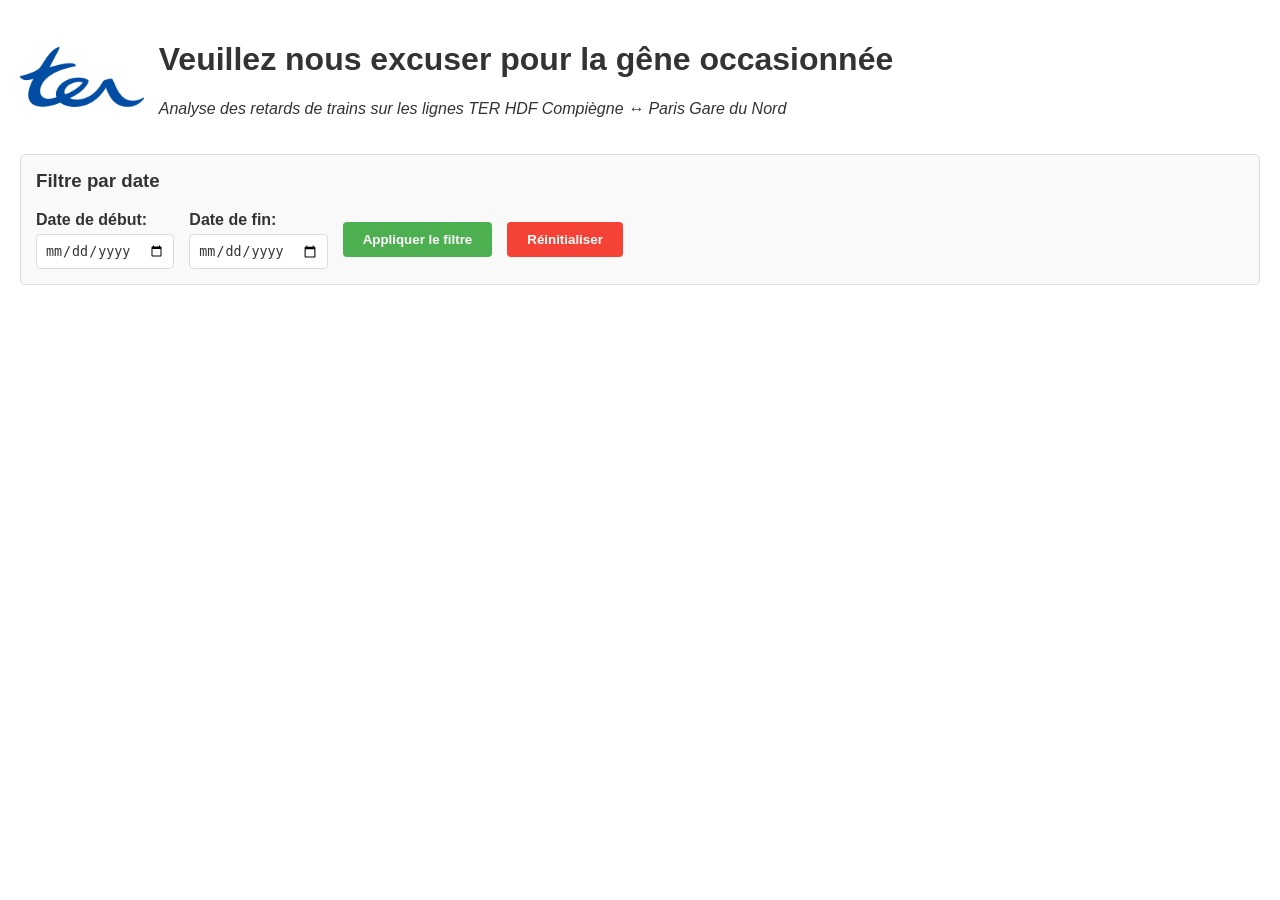
==== templates/index.html @ 82698411 "fix url params bug" ====
<!doctype html>
<html>
  <head>
    <title>Veuillez nous excuser pour la gêne occasionnée</title>
    <link rel="icon" href="/static/ter.png" type="image/png" />
    <style>
      body {
        font-family: Arial, sans-serif;
        margin: 20px;
      }
      .stats-container {
        display: flex;
        gap: 20px;
        margin-bottom: 30px;
        width: fit-content;
      }
      .stat-box {
        border: 1px solid #ddd;
        padding: 15px;
        border-radius: 5px;
        flex: 1;
      }
      .stat-box h3 {
        margin-top: 0;
      }
      .stat-value {
        font-size: 24px;
        font-weight: bold;
      }

      /* Responsive design for mobile devices */
      @media (max-width: 768px) {
        body {
          margin: 10px;
        }

        .stats-container {
          flex-direction: column;
          gap: 10px;
        }

        .stat-box {
          padding: 10px;
        }

        .stat-value {
          font-size: 20px;
        }

        th, td {
          padding: 10px 8px;
          font-size: 12px;
        }

        .chart-legend {
          font-size: 10px;
        }

        .legend-color-box {
          width: 10px;
          height: 10px;
        }

        .date-filter-section {
          padding: 10px;
        }

        .date-filter-section div[style*="display: flex"] {
          flex-direction: column;
          gap: 10px;
        }

        .date-filter-section input[type="date"],
        .date-filter-section button {
          width: 100%;
          box-sizing: border-box;
        }
      }
      table {
        border-collapse: collapse;
        width: auto;
        table-layout: auto;
      }
      th,
      td {
        border: 1px solid #ddd;
        padding: 8px 12px;
        text-align: left;
        white-space: nowrap;
        font-size: 14px;
      }
      th {
        background-color: #f2f2f2;
      }
      tr:nth-child(even) {
        background-color: #f9f9f9;
      }
      .header-with-logo {
        display: flex;
        align-items: center;
        gap: 15px;
        margin-bottom: 20px;
      }
      .ter-logo {
        height: 60px;
      }

      /* Theme system */
      :root {
        --color-background: #ffffff;
        --color-text: #333333;
        --color-border: #dddddd;
        --color-stat-box-bg: #f9f9f9;
        --color-table-header: #f2f2f2;
        --color-table-even: #f9f9f9;

        --chart-color-on-time: #4CAF50;
        --chart-color-delay-5min: #8BC34A;
        --chart-color-delay-15min: #FFEB3B;
        --chart-color-delay-45min: #FF9800;
        --chart-color-delay-over-45min: #F44336;
      }

      .dark-theme {
        --color-background: #1a1a1a;
        --color-text: #e0e0e0;
        --color-border: #333333;
        --color-stat-box-bg: #2d2d2d;
        --color-table-header: #252525;
        --color-table-even: #2d2d2d;

        --chart-color-on-time: #66BB6A;
        --chart-color-delay-5min: #9CCC65;
        --chart-color-delay-15min: #FFEE58;
        --chart-color-delay-45min: #FFB74D;
        --chart-color-delay-over-45min: #EF9A9A;
      }

      body {
        background-color: var(--color-background);
        color: var(--color-text);
        transition: background-color 0.3s, color 0.3s;
      }

      .stat-box {
        border-color: var(--color-border);
        background-color: var(--color-stat-box-bg);
      }

      th {
        background-color: var(--color-table-header);
        color: var(--color-text);
      }

      tr:nth-child(even) {
        background-color: var(--color-table-even);
      }

      table {
        border-color: var(--color-border);
      }

      th, td {
        border-color: var(--color-border);
        color: var(--color-text);
      }

      /* Chart colors */
      [data-chart-segment="on-time"] {
        background-color: var(--chart-color-on-time);
      }
      [data-chart-segment="delay-5min"] {
        background-color: var(--chart-color-delay-5min);
      }
      [data-chart-segment="delay-15min"] {
        background-color: var(--chart-color-delay-15min);
      }
      [data-chart-segment="delay-45min"] {
        background-color: var(--chart-color-delay-45min);
      }
      [data-chart-segment="delay-over-45min"] {
        background-color: var(--chart-color-delay-over-45min);
      }

      /* Legend colors */
      .chart-legend span {
        color: var(--color-text);
      }

      .chart-legend .legend-color-box {
        display: inline-block;
        width: 12px;
        height: 12px;
        margin-right: 3px;
        vertical-align: middle;
      }

      .chart-legend .legend-on-time {
        background-color: var(--chart-color-on-time);
      }

      .chart-legend .legend-delay-5min {
        background-color: var(--chart-color-delay-5min);
      }

      .chart-legend .legend-delay-15min {
        background-color: var(--chart-color-delay-15min);
      }

      .chart-legend .legend-delay-45min {
        background-color: var(--chart-color-delay-45min);
      }

      .chart-legend .legend-delay-over-45min {
        background-color: var(--chart-color-delay-over-45min);
      }



      /* Dark Reader detection message */
      .dark-reader-warning {
        background-color: #FFCDD2;
        color: #C62828;
        padding: 15px;
        border-radius: 5px;
        margin-bottom: 20px;
        display: none;
      }

      .dark-reader-warning.show {
        display: block;
      }
    </style>
  </head>
  <body>
    <div class="header-with-logo">
      <img src="/static/ter.png" alt="TER HDF Logo" class="ter-logo" />
      <div>
        <h1>Veuillez nous excuser pour la gêne occasionnée</h1>
        <p>
          <i
            >Analyse des retards de trains sur les lignes TER HDF Compiègne ↔
            Paris Gare du Nord</i
          >
        </p>
      </div>
    </div>

    <!-- Date Filter Section -->
    <div class="date-filter-section" style="margin-bottom: 20px; padding: 15px; background-color: var(--color-stat-box-bg); border-radius: 5px; border: 1px solid var(--color-border);">
      <h3 style="margin-top: 0; color: var(--color-text);">Filtre par date</h3>
      <div style="display: flex; flex-wrap: wrap; gap: 15px; align-items: center;">
        <div style="display: flex; flex-direction: column; gap: 5px;">
          <label for="start-date" style="font-weight: bold; color: var(--color-text);">Date de début:</label>
          <input type="date" id="start-date" style="padding: 8px; border-radius: 4px; border: 1px solid var(--color-border); background-color: var(--color-background); color: var(--color-text);" lang="fr">
        </div>
        <div style="display: flex; flex-direction: column; gap: 5px;">
          <label for="end-date" style="font-weight: bold; color: var(--color-text);">Date de fin:</label>
          <input type="date" id="end-date" style="padding: 8px; border-radius: 4px; border: 1px solid var(--color-border); background-color: var(--color-background); color: var(--color-text);" lang="fr">
        </div>
        <div style="display: flex; flex-direction: column; gap: 5px; justify-content: flex-end;">
          <button id="apply-filter" style="padding: 10px 20px; background-color: #4CAF50; color: white; border: none; border-radius: 4px; cursor: pointer; font-weight: bold;">Appliquer le filtre</button>
        </div>
        <div style="display: flex; flex-direction: column; gap: 5px; justify-content: flex-end;">
          <button id="reset-filter" style="padding: 10px 20px; background-color: #f44336; color: white; border: none; border-radius: 4px; cursor: pointer; font-weight: bold;">Réinitialiser</button>
        </div>
      </div>
    </div>

    <div class="dark-reader-warning" id="dark-reader-warning">
      <strong>⚠️ Dark Reader détecté :</strong> Cette page suit automatiquement votre thème système.
      Pour une meilleure expérience, nous vous recommandons de désactiver Dark Reader pour ce site.
      <button id="disable-dark-reader-btn" style="margin-left: 10px; padding: 5px 10px; background: #C62828; color: white; border: none; border-radius: 3px; cursor: pointer;">Désactiver Dark Reader</button>
    </div>

    <div id="stats"></div>
    <div id="line-stats" style="margin-top: 40px;"></div>
    <div
      id="timestamp"
      style="margin-top: 20px; font-size: 14px; color: var(--color-text)"
    ></div>

    <script>
      async function loadStats() {
        try {
          const response = await fetch("/api/stats");
          const stats = await response.json();

          let html = "<h2>Statistiques globales</h2>";
          html += '<div class="stats-container">';
          html += `<div class="stat-box">
                    <h3>Nombre de trajets</h3>
                    <div class="stat-value">${stats.total_trains}</div>
                </div>`;
          html += `<div class="stat-box">
                    <h3>À l'heure</h3>
                    <div class="stat-value">${stats.on_time} (${stats.on_time_percentage.toFixed(1)}%)</div>
                </div>`;
          html += `<div class="stat-box">
                    <h3>≤5 min de retard</h3>
                    <div class="stat-value">${stats.delay_5min} (${stats.delay_5min_percentage.toFixed(1)}%)</div>
                </div>`;
          html += `<div class="stat-box">
                    <h3>≤15 min de retard</h3>
                    <div class="stat-value">${stats.delay_15min} (${stats.delay_15min_percentage.toFixed(1)}%)</div>
                </div>`;
          html += `<div class="stat-box">
                    <h3>≤45 min de retard</h3>
                    <div class="stat-value">${stats.delay_45min} (${stats.delay_45min_percentage.toFixed(1)}%)</div>
                </div>`;
          html += `<div class="stat-box">
                    <h3>>45 min de retard</h3>
                    <div class="stat-value">${stats.delay_over_45min} (${stats.delay_over_45min_percentage.toFixed(1)}%)</div>
                </div>`;
          html += "</div>";

      // Add horizontal stacked bar chart for global statistics
      html += '<div style="margin-top: 20px; width: fit-content;">';
      html += '<h4>Répartition des retards</h4>';
      html += generateGlobalChartHTML(stats);
      html += '</div>';

      // Add timeline chart placeholder
      html += '<div style="margin-top: 30px;">';
      html += '<h4>Évolution des retards dans le temps</h4>';
      html += '<div id="timeline-chart" style="margin-top: 10px;"></div>';
      html += '</div>';

          document.getElementById("stats").innerHTML = html;
        } catch (error) {
          console.error("Erreur lors du chargement des statistiques:", error);
        }
      }

      function generateTableHTML(stats, title) {
        let html = `<h3>${title}</h3>`;
        html += "<table>";
        html +=
          "<tr><th>Ligne</th><th>Horaire</th><th>Retard moyen</th><th>Trajets</th><th>À l'heure</th><th>≤5 min</th><th>≤15 min</th><th>≤45 min</th><th>>45 min</th><th>Retards</th></tr>";

        stats.forEach((stat) => {
          // Format the time range: HH:MM - HH:MM (duration min or hhmm)
          let timeDisplay = stat.departure_time;
          if (stat.arrival_time && stat.scheduled_duration) {
            // Format duration: XXmin if < 60, XXhYY otherwise
            let durationDisplay;
            if (stat.scheduled_duration < 60) {
              durationDisplay = `${stat.scheduled_duration} min`;
            } else {
              const hours = Math.floor(stat.scheduled_duration / 60);
              const minutes = stat.scheduled_duration % 60;
              durationDisplay = `${hours}h${minutes.toString().padStart(2, '0')}`;
            }
            timeDisplay = `${stat.departure_time} - ${stat.arrival_time} (${durationDisplay})`;
          } else if (stat.arrival_time) {
            timeDisplay = `${stat.departure_time} - ${stat.arrival_time}`;
          }

          html += `<tr>
                      <td>${stat.line.split(' ')[0]}</td>
                      <td>${timeDisplay}</td>
                      <td>${stat.average_delay_minutes.toFixed(1)} min</td>
                      <td>${stat.total_trains}</td>
                      <td>${stat.on_time_percentage.toFixed(1)}%</td>
                      <td>${stat.delay_5min_percentage.toFixed(1)}%</td>
                      <td>${stat.delay_15min_percentage.toFixed(1)}%</td>
                      <td>${stat.delay_45min_percentage.toFixed(1)}%</td>
                      <td>${stat.delay_over_45min_percentage.toFixed(1)}%</td>
                      <td>${generateInlineChartHTML(stat)}</td>
                  </tr>`;
        });

        html += "</table>";

        // Add legend below the table
        html += generateChartLegendHTML();

        return html;
      }

      function generateChartLegendHTML() {
        return '<div class="chart-legend" style="margin-top: 10px; font-size: 12px;">' +
               '<strong>Légende:</strong> ' +
               '<span><span class="legend-color-box legend-on-time"></span>À l\'heure</span> | ' +
               '<span><span class="legend-color-box legend-delay-5min"></span>≤5 min</span> | ' +
               '<span><span class="legend-color-box legend-delay-15min"></span>≤15 min</span> | ' +
               '<span><span class="legend-color-box legend-delay-45min"></span>≤45 min</span> | ' +
               '<span><span class="legend-color-box legend-delay-over-45min"></span>>45 min</span>' +
               '</div>';
      }

      function generateGlobalChartHTML(stats) {
        const total = stats.total_trains;
        if (total === 0) return '';

        let html = '<div style="width: 100%; height: 30px; position: relative; border: 1px solid var(--color-border); border-radius: 3px; overflow: hidden; margin-bottom: 5px;">';

        // On time segment
        if (stats.on_time > 0) {
            const width = (stats.on_time / total * 100).toFixed(1);
            html += `<div data-chart-segment="on-time" style="width: ${width}%; height: 100%; float: left;" title="À l'heure: ${stats.on_time} (${stats.on_time_percentage.toFixed(1)}%)"></div>`;
        }

        // 0-5 min delay segment
        if (stats.delay_5min > 0) {
            const width = (stats.delay_5min / total * 100).toFixed(1);
            html += `<div data-chart-segment="delay-5min" style="width: ${width}%; height: 100%; float: left;" title="≤5 min: ${stats.delay_5min} (${stats.delay_5min_percentage.toFixed(1)}%)"></div>`;
        }

        // 5-15 min delay segment
        if (stats.delay_15min > 0) {
            const width = (stats.delay_15min / total * 100).toFixed(1);
            html += `<div data-chart-segment="delay-15min" style="width: ${width}%; height: 100%; float: left;" title="≤15 min: ${stats.delay_15min} (${stats.delay_15min_percentage.toFixed(1)}%)"></div>`;
        }

        // 15-45 min delay segment
        if (stats.delay_45min > 0) {
            const width = (stats.delay_45min / total * 100).toFixed(1);
            html += `<div data-chart-segment="delay-45min" style="width: ${width}%; height: 100%; float: left;" title="≤45 min: ${stats.delay_45min} (${stats.delay_45min_percentage.toFixed(1)}%)"></div>`;
        }

        // Over 45 min delay segment
        if (stats.delay_over_45min > 0) {
            const width = (stats.delay_over_45min / total * 100).toFixed(1);
            html += `<div data-chart-segment="delay-over-45min" style="width: ${width}%; height: 100%; float: left;" title=">45 min: ${stats.delay_over_45min} (${stats.delay_over_45min_percentage.toFixed(1)}%)"></div>`;
        }

        html += '</div>';

        // Add labels below the chart
        html += '<div style="display: flex; justify-content: space-between; font-size: 12px; margin-top: 5px;">';
        html += '<span style="text-align: left;">À l\'heure</span>';
        html += '<span style="text-align: right;">>45 min</span>';
        html += '</div>';

        // Add legend below the chart
        html += generateChartLegendHTML();

        return html;
      }

      function generateInlineChartHTML(stat) {
        const total = stat.total_trains;
        if (total === 0) return '';

        let html = '<div style="width: 150px; height: 15px; position: relative; border: 1px solid var(--color-border); border-radius: 3px; overflow: hidden;">';

        // On time segment
        if (stat.on_time > 0) {
            const width = (stat.on_time / total * 100).toFixed(1);
            html += `<div data-chart-segment="on-time" style="width: ${width}%; height: 100%; float: left;" title="À l'heure: ${stat.on_time} (${stat.on_time_percentage.toFixed(1)}%)"></div>`;
        }

        // 0-5 min delay segment
        if (stat.delay_5min > 0) {
            const width = (stat.delay_5min / total * 100).toFixed(1);
            html += `<div data-chart-segment="delay-5min" style="width: ${width}%; height: 100%; float: left;" title="≤5 min: ${stat.delay_5min} (${stat.delay_5min_percentage.toFixed(1)}%)"></div>`;
        }

        // 5-15 min delay segment
        if (stat.delay_15min > 0) {
            const width = (stat.delay_15min / total * 100).toFixed(1);
            html += `<div data-chart-segment="delay-15min" style="width: ${width}%; height: 100%; float: left;" title="≤15 min: ${stat.delay_15min} (${stat.delay_15min_percentage.toFixed(1)}%)"></div>`;
        }

        // 15-45 min delay segment
        if (stat.delay_45min > 0) {
            const width = (stat.delay_45min / total * 100).toFixed(1);
            html += `<div data-chart-segment="delay-45min" style="width: ${width}%; height: 100%; float: left;" title="≤45 min: ${stat.delay_45min} (${stat.delay_45min_percentage.toFixed(1)}%)"></div>`;
        }

        // Over 45 min delay segment
        if (stat.delay_over_45min > 0) {
            const width = (stat.delay_over_45min / total * 100).toFixed(1);
            html += `<div data-chart-segment="delay-over-45min" style="width: ${width}%; height: 100%; float: left;" title=">45 min: ${stat.delay_over_45min} (${stat.delay_over_45min_percentage.toFixed(1)}%)"></div>`;
        }

        html += '</div>';
        return html;
      }

      async function loadLineStats() {
        try {
          const response = await fetch("/api/stats?split_by_line=true");
          const lineStats = await response.json();

          const compiegneToParis = lineStats.filter(
            (stat) => stat.direction === "Compiègne → Paris Nord",
          );
          const parisToCompiegne = lineStats.filter(
            (stat) => stat.direction === "Paris Nord → Compiègne",
          );

          let html = "<h2>Statistiques par ligne</h2>";

          html += generateTableHTML(compiegneToParis, "Compiègne vers Paris Nord");
          html += "<br>";
          html += generateTableHTML(parisToCompiegne, "Paris Nord vers Compiègne");

          document.getElementById("line-stats").innerHTML = html;
        } catch (error) {
          console.error(
            "Erreur lors du chargement des statistiques par ligne:",
            error,
          );
        }
      }

      async function loadTimestamp() {
        try {
          const response = await fetch("/api/latest-timestamp");
          const timestamp = await response.json();

          let html =
            "<p><strong>Dernière mise à jour des données :</strong> le " +
            timestamp.fetch_timestamp +
            " — " +
            timestamp.row_count +
            " trajets récupérés pour la journée du " +
            timestamp.data_date +
            "</p>";

          if (timestamp.is_outdated) {
            document.getElementById("timestamp").style.color = "red";
          } else {
            document.getElementById("timestamp").style.color = "#666";
          }

          document.getElementById("timestamp").innerHTML = html;
        } catch (error) {
          console.error(
            "Erreur lors du chargement de la date de dernière mise à jour :",
            error,
          );
        }
      }

      function detectDarkReader() {
        // Check for Dark Reader HTML attributes
        return document.documentElement.hasAttribute('data-darkreader-scheme') ||
               document.documentElement.hasAttribute('data-darkreader-mode');
      }

      // Check for Dark Reader and show warning
      function checkDarkReader() {
        if (detectDarkReader()) {
          document.getElementById('dark-reader-warning').classList.add('show');

          document.getElementById('disable-dark-reader-btn').addEventListener('click', function() {
            alert('Pour désactiver Dark Reader pour ce site:\n1. Cliquez sur l\'icône Dark Reader dans votre barre d\'outils\n2. Sélectionnez "Désactiver pour ce site"\n3. Actualisez la page');
          });
        }
      }

      function setupSystemThemeListener() {
        const mediaQuery = window.matchMedia('(prefers-color-scheme: dark)');

        function handleThemeChange(e) {
          if (e.matches) {
            document.body.classList.add('dark-theme');
          } else {
            document.body.classList.remove('dark-theme');
          }
        }

        handleThemeChange(mediaQuery);

        // Use the modern addEventListener method which works in all current browsers
        if (mediaQuery.addEventListener) {
          mediaQuery.addEventListener('change', handleThemeChange);
        } else {
          // Fallback for very old browsers
          mediaQuery.addListener(handleThemeChange);
        }
      }

      async function loadTimeline() {
        try {
          const response = await fetch("/api/timeline");
          const timelineData = await response.json();

          if (timelineData.length === 0) {
            document.getElementById("timeline-chart").innerHTML = "<p>Aucune donnée disponible pour le timeline.</p>";
            return;
          }

          // Determine time unit based on timespan
          const startDate = new Date(timelineData[0].date);
          const endDate = new Date(timelineData[timelineData.length - 1].date);
          const daysSpan = (endDate - startDate) / (1000 * 60 * 60 * 24);
          const useWeekly = daysSpan > 30; // Use weekly if span > 1 month

          // Group data by time unit - simplified logic
          const groupedData = {};
          timelineData.forEach(entry => {
            const date = new Date(entry.date);
            let groupKey;

            if (useWeekly) {
              // Find the Monday of the current week
              const dayOfWeek = date.getDay(); // 0=Sunday, 1=Monday, ..., 6=Saturday
              const daysToMonday = (dayOfWeek === 0 ? 6 : dayOfWeek - 1); // Days back to Monday
              const monday = new Date(date);
              monday.setDate(date.getDate() - daysToMonday);

              // Use Monday's date as the group key (YYYY-MM-DD)
              groupKey = monday.toISOString().split('T')[0];
            } else {
              // Group by day (YYYY-MM-DD)
              groupKey = entry.date;
            }

            if (!groupedData[groupKey]) {
              // For weekly grouping, we'll fix the label later
              const displayDate = useWeekly ? new Date(groupKey) : new Date(entry.date);
              const displayKey = useWeekly ? groupKey : entry.date;

              groupedData[groupKey] = {
                date: displayKey,
                total_trains: 0,
                on_time: 0,
                delay_5min: 0,
                delay_15min: 0,
                delay_45min: 0,
                delay_over_45min: 0
              };
            }

            // Sum up the counts
            groupedData[groupKey].total_trains += entry.total_trains;
            groupedData[groupKey].on_time += entry.on_time;
            groupedData[groupKey].delay_5min += entry.delay_5min;
            groupedData[groupKey].delay_15min += entry.delay_15min;
            groupedData[groupKey].delay_45min += entry.delay_45min;
            groupedData[groupKey].delay_over_45min += entry.delay_over_45min;
          });

          // Convert to array and sort
          const groupedArray = Object.values(groupedData);
          groupedArray.sort((a, b) => a.date.localeCompare(b.date));

          // Generate HTML for timeline chart
          let html = '<div style="display: flex; overflow-x: auto; gap: 5px; margin-bottom: 10px;">';

          groupedArray.forEach(period => {
            const total = period.total_trains;
            if (total === 0) return;

            // Format date label
            let dateLabel;
            if (useWeekly) {
              const monday = new Date(period.date);
              const sunday = new Date(monday);
              sunday.setDate(monday.getDate() + 6); // 6 days after Monday = Sunday

              const startDay = monday.getDate();
              const endDay = sunday.getDate();
              const startMonth = monday.getMonth() + 1;
              const endMonth = sunday.getMonth() + 1;

              // Handle month transitions
              if (startMonth === endMonth) {
                // Same month - format as "start-end/month"
                dateLabel = `${startDay}-${endDay}/${startMonth.toString().padStart(2, '0')}`;
              } else {
                // Month transition - format as "start/month-end/month"
                dateLabel = `${startDay}/${startMonth.toString().padStart(2, '0')}-${endDay}/${endMonth.toString().padStart(2, '0')}`;
              }
            } else {
              const dateParts = period.date.split('-');
              dateLabel = `${dateParts[2]}/${dateParts[1].padStart(2, '0')}`;
            }

            html += '<div style="min-width: 40px; text-align: center;">';

            // Show total number of trips at the top
            html += `<div style="font-size: 10px; margin-bottom: 2px;">${total}</div>`;

            // Vertical stacked bar chart (reversed direction)
            html += '<div style="width: 30px; height: 100px; position: relative; border: 1px solid var(--color-border); border-radius: 3px; overflow: hidden; margin: 0 auto;">';

            // Calculate heights for each segment
            const segmentHeight = 100 / total;

            // On time (bottom segment - reversed)
            if (period.on_time > 0) {
              const height = period.on_time * segmentHeight;
              html += `<div data-chart-segment="on-time" style="width: 100%; height: ${height}px; position: absolute; bottom: 0;" title="À l'heure: ${period.on_time}"></div>`;
            }

            // 0-5 min
            if (period.delay_5min > 0) {
              const height = period.delay_5min * segmentHeight;
              const bottom = period.on_time * segmentHeight;
              html += `<div data-chart-segment="delay-5min" style="width: 100%; height: ${height}px; position: absolute; bottom: ${bottom}px;" title="≤5 min: ${period.delay_5min}"></div>`;
            }

            // 5-15 min
            if (period.delay_15min > 0) {
              const height = period.delay_15min * segmentHeight;
              const bottom = (period.on_time + period.delay_5min) * segmentHeight;
              html += `<div data-chart-segment="delay-15min" style="width: 100%; height: ${height}px; position: absolute; bottom: ${bottom}px;" title="≤15 min: ${period.delay_15min}"></div>`;
            }

            // 15-45 min
            if (period.delay_45min > 0) {
              const height = period.delay_45min * segmentHeight;
              const bottom = (period.on_time + period.delay_5min + period.delay_15min) * segmentHeight;
              html += `<div data-chart-segment="delay-45min" style="width: 100%; height: ${height}px; position: absolute; bottom: ${bottom}px;" title="≤45 min: ${period.delay_45min}"></div>`;
            }

            // Over 45 min (top segment - reversed)
            if (period.delay_over_45min > 0) {
              const height = period.delay_over_45min * segmentHeight;
              const bottom = (period.on_time + period.delay_5min + period.delay_15min + period.delay_45min) * segmentHeight;
              html += `<div data-chart-segment="delay-over-45min" style="width: 100%; height: ${height}px; position: absolute; bottom: ${bottom}px;" title=">45 min: ${period.delay_over_45min}"></div>`;
            }

            html += '</div>';
            html += `<div style="font-size: 10px; margin-top: 2px;">${dateLabel}</div>`;
            html += '</div>';
          });

          html += '</div>';
          html += generateChartLegendHTML();

          document.getElementById("timeline-chart").innerHTML = html;

        } catch (error) {
          console.error("Erreur lors du chargement du timeline:", error);
          document.getElementById("timeline-chart").innerHTML = "<p>Erreur lors du chargement du timeline.</p>";
        }
      }

      // Global variables for date filtering
      let currentStartDate = null;
      let currentEndDate = null;

      async function loadDateRange() {
        try {
          const response = await fetch("/api/date-range");
          const dateRange = await response.json();

          if (dateRange.min_date && dateRange.max_date) {
            // Set default dates to full range
            currentStartDate = dateRange.min_date;
            currentEndDate = dateRange.max_date;

            // Set input values and constraints directly
            document.getElementById('start-date').value = dateRange.min_date;
            document.getElementById('end-date').value = dateRange.max_date;
            document.getElementById('start-date').max = dateRange.max_date;
            document.getElementById('end-date').max = dateRange.max_date;
            document.getElementById('start-date').min = dateRange.min_date;
            document.getElementById('end-date').min = dateRange.min_date;
          }
        } catch (error) {
          console.error("Erreur lors du chargement de la plage de dates:", error);
        }
      }

      function buildUrlWithDates(url, startDate, endDate) {
        let urlWithParams = url;
        const separator = url.includes('?') ? '&' : '?';
        if (startDate && endDate) {
          urlWithParams += `${separator}start_date=${startDate}&end_date=${endDate}`;
        } else if (startDate) {
          urlWithParams += `${separator}start_date=${startDate}`;
        } else if (endDate) {
          urlWithParams += `${separator}end_date=${endDate}`;
        }
        return urlWithParams;
      }

      async function loadStats() {
        try {
          let url = "/api/stats";
          if (currentStartDate || currentEndDate) {
            url = buildUrlWithDates(url, currentStartDate, currentEndDate);
          }

          const response = await fetch(url);
          const stats = await response.json();

          let html = "<h2>Statistiques globales</h2>";
          html += '<div class="stats-container">';
          html += `<div class="stat-box">
                    <h3>Nombre de trajets</h3>
                    <div class="stat-value">${stats.total_trains}</div>
                </div>`;
          html += `<div class="stat-box">
                    <h3>À l'heure</h3>
                    <div class="stat-value">${stats.on_time} (${stats.on_time_percentage.toFixed(1)}%)</div>
                </div>`;
          html += `<div class="stat-box">
                    <h3>≤5 min de retard</h3>
                    <div class="stat-value">${stats.delay_5min} (${stats.delay_5min_percentage.toFixed(1)}%)</div>
                </div>`;
          html += `<div class="stat-box">
                    <h3>≤15 min de retard</h3>
                    <div class="stat-value">${stats.delay_15min} (${stats.delay_15min_percentage.toFixed(1)}%)</div>
                </div>`;
          html += `<div class="stat-box">
                    <h3>≤45 min de retard</h3>
                    <div class="stat-value">${stats.delay_45min} (${stats.delay_45min_percentage.toFixed(1)}%)</div>
                </div>`;
          html += `<div class="stat-box">
                    <h3>>45 min de retard</h3>
                    <div class="stat-value">${stats.delay_over_45min} (${stats.delay_over_45min_percentage.toFixed(1)}%)</div>
                </div>`;
          html += "</div>";

      // Add horizontal stacked bar chart for global statistics
      html += '<div style="margin-top: 20px; width: fit-content;">';
      html += '<h4>Répartition des retards</h4>';
      html += generateGlobalChartHTML(stats);
      html += '</div>';

      // Add timeline chart placeholder
      html += '<div style="margin-top: 30px;">';
      html += '<h4>Évolution des retards dans le temps</h4>';
      html += '<div id="timeline-chart" style="margin-top: 10px;"></div>';
      html += '</div>';

          document.getElementById("stats").innerHTML = html;
        } catch (error) {
          console.error("Erreur lors du chargement des statistiques:", error);
        }
      }

      async function loadLineStats() {
        try {
          let url = "/api/stats?split_by_line=true";
          if (currentStartDate || currentEndDate) {
            url = buildUrlWithDates(url, currentStartDate, currentEndDate);
          }

          const response = await fetch(url);
          const lineStats = await response.json();

          const compiegneToParis = lineStats.filter(
            (stat) => stat.direction === "Compiègne → Paris Nord",
          );
          const parisToCompiegne = lineStats.filter(
            (stat) => stat.direction === "Paris Nord → Compiègne",
          );

          let html = "<h2>Statistiques par ligne</h2>";

          html += generateTableHTML(compiegneToParis, "Compiègne vers Paris Nord");
          html += "<br>";
          html += generateTableHTML(parisToCompiegne, "Paris Nord vers Compiègne");

          document.getElementById("line-stats").innerHTML = html;
        } catch (error) {
          console.error(
            "Erreur lors du chargement des statistiques par ligne:",
            error,
          );
        }
      }

      async function loadTimeline() {
        try {
          let url = "/api/timeline";
          if (currentStartDate || currentEndDate) {
            url = buildUrlWithDates(url, currentStartDate, currentEndDate);
          }

          const response = await fetch(url);
          const timelineData = await response.json();

          if (timelineData.length === 0) {
            document.getElementById("timeline-chart").innerHTML = "<p>Aucune donnée disponible pour le timeline.</p>";
            return;
          }

          // Determine time unit based on timespan
          const startDate = new Date(timelineData[0].date);
          const endDate = new Date(timelineData[timelineData.length - 1].date);
          const daysSpan = (endDate - startDate) / (1000 * 60 * 60 * 24);
          const useWeekly = daysSpan > 30; // Use weekly if span > 1 month

          // Group data by time unit - simplified logic
          const groupedData = {};
          timelineData.forEach(entry => {
            const date = new Date(entry.date);
            let groupKey;

            if (useWeekly) {
              // Find the Monday of the current week
              const dayOfWeek = date.getDay(); // 0=Sunday, 1=Monday, ..., 6=Saturday
              const daysToMonday = (dayOfWeek === 0 ? 6 : dayOfWeek - 1); // Days back to Monday
              const monday = new Date(date);
              monday.setDate(date.getDate() - daysToMonday);

              // Use Monday's date as the group key (YYYY-MM-DD)
              groupKey = monday.toISOString().split('T')[0];
            } else {
              // Group by day (YYYY-MM-DD)
              groupKey = entry.date;
            }

            if (!groupedData[groupKey]) {
              // For weekly grouping, we'll fix the label later
              const displayDate = useWeekly ? new Date(groupKey) : new Date(entry.date);
              const displayKey = useWeekly ? groupKey : entry.date;

              groupedData[groupKey] = {
                date: displayKey,
                total_trains: 0,
                on_time: 0,
                delay_5min: 0,
                delay_15min: 0,
                delay_45min: 0,
                delay_over_45min: 0
              };
            }

            // Sum up the counts
            groupedData[groupKey].total_trains += entry.total_trains;
            groupedData[groupKey].on_time += entry.on_time;
            groupedData[groupKey].delay_5min += entry.delay_5min;
            groupedData[groupKey].delay_15min += entry.delay_15min;
            groupedData[groupKey].delay_45min += entry.delay_45min;
            groupedData[groupKey].delay_over_45min += entry.delay_over_45min;
          });

          // Convert to array and sort
          const groupedArray = Object.values(groupedData);
          groupedArray.sort((a, b) => a.date.localeCompare(b.date));

          // Generate HTML for timeline chart
          let html = '<div style="display: flex; overflow-x: auto; gap: 5px; margin-bottom: 10px;">';

          groupedArray.forEach(period => {
            const total = period.total_trains;
            if (total === 0) return;

            // Format date label
            let dateLabel;
            if (useWeekly) {
              const monday = new Date(period.date);
              const sunday = new Date(monday);
              sunday.setDate(monday.getDate() + 6); // 6 days after Monday = Sunday

              const startDay = monday.getDate();
              const endDay = sunday.getDate();
              const startMonth = monday.getMonth() + 1;
              const endMonth = sunday.getMonth() + 1;

              // Handle month transitions
              if (startMonth === endMonth) {
                // Same month - format as "start-end/month"
                dateLabel = `${startDay}-${endDay}/${startMonth.toString().padStart(2, '0')}`;
              } else {
                // Month transition - format as "start/month-end/month"
                dateLabel = `${startDay}/${startMonth.toString().padStart(2, '0')}-${endDay}/${endMonth.toString().padStart(2, '0')}`;
              }
            } else {
              const dateParts = period.date.split('-');
              dateLabel = `${dateParts[2]}/${dateParts[1].padStart(2, '0')}`;
            }

            html += '<div style="min-width: 40px; text-align: center;">';

            // Show total number of trips at the top
            html += `<div style="font-size: 10px; margin-bottom: 2px;">${total}</div>`;

            // Vertical stacked bar chart (reversed direction)
            html += '<div style="width: 30px; height: 100px; position: relative; border: 1px solid var(--color-border); border-radius: 3px; overflow: hidden; margin: 0 auto;">';

            // Calculate heights for each segment
            const segmentHeight = 100 / total;

            // On time (bottom segment - reversed)
            if (period.on_time > 0) {
              const height = period.on_time * segmentHeight;
              html += `<div data-chart-segment="on-time" style="width: 100%; height: ${height}px; position: absolute; bottom: 0;" title="À l'heure: ${period.on_time}"></div>`;
            }

            // 0-5 min
            if (period.delay_5min > 0) {
              const height = period.delay_5min * segmentHeight;
              const bottom = period.on_time * segmentHeight;
              html += `<div data-chart-segment="delay-5min" style="width: 100%; height: ${height}px; position: absolute; bottom: ${bottom}px;" title="≤5 min: ${period.delay_5min}"></div>`;
            }

            // 5-15 min
            if (period.delay_15min > 0) {
              const height = period.delay_15min * segmentHeight;
              const bottom = (period.on_time + period.delay_5min) * segmentHeight;
              html += `<div data-chart-segment="delay-15min" style="width: 100%; height: ${height}px; position: absolute; bottom: ${bottom}px;" title="≤15 min: ${period.delay_15min}"></div>`;
            }

            // 15-45 min
            if (period.delay_45min > 0) {
              const height = period.delay_45min * segmentHeight;
              const bottom = (period.on_time + period.delay_5min + period.delay_15min) * segmentHeight;
              html += `<div data-chart-segment="delay-45min" style="width: 100%; height: ${height}px; position: absolute; bottom: ${bottom}px;" title="≤45 min: ${period.delay_45min}"></div>`;
            }

            // Over 45 min (top segment - reversed)
            if (period.delay_over_45min > 0) {
              const height = period.delay_over_45min * segmentHeight;
              const bottom = (period.on_time + period.delay_5min + period.delay_15min + period.delay_45min) * segmentHeight;
              html += `<div data-chart-segment="delay-over-45min" style="width: 100%; height: ${height}px; position: absolute; bottom: ${bottom}px;" title=">45 min: ${period.delay_over_45min}"></div>`;
            }

            html += '</div>';
            html += `<div style="font-size: 10px; margin-top: 2px;">${dateLabel}</div>`;
            html += '</div>';
          });

          html += '</div>';
          html += generateChartLegendHTML();

          document.getElementById("timeline-chart").innerHTML = html;

        } catch (error) {
          console.error("Erreur lors du chargement du timeline:", error);
          document.getElementById("timeline-chart").innerHTML = "<p>Erreur lors du chargement du timeline.</p>";
        }
      }

      function setupDateFilter() {
        document.getElementById('apply-filter').addEventListener('click', function() {
          const startDate = document.getElementById('start-date').value;
          const endDate = document.getElementById('end-date').value;

          // Validate dates
          if (startDate && endDate && startDate > endDate) {
            alert('La date de début ne peut pas être postérieure à la date de fin.');
            return;
          }

          // Update global variables
          currentStartDate = startDate || null;
          currentEndDate = endDate || null;

          // Reload all data with new date filter
          loadStats();
          loadLineStats();
          loadTimeline();
        });

        document.getElementById('reset-filter').addEventListener('click', async function() {
          // Reset to default date range
          const response = await fetch("/api/date-range");
          const dateRange = await response.json();

          currentStartDate = dateRange.min_date;
          currentEndDate = dateRange.max_date;

          // Update input values
          document.getElementById('start-date').value = dateRange.min_date;
          document.getElementById('end-date').value = dateRange.max_date;

          // Reload all data with full date range
          loadStats();
          loadLineStats();
          loadTimeline();
        });
      }

      window.onload = function () {
        loadDateRange();
        loadStats();
        loadLineStats();
        loadTimestamp();
        loadTimeline();

        checkDarkReader();

        setupSystemThemeListener();
        setupDateFilter();
      };
    </script>
  </body>
</html>
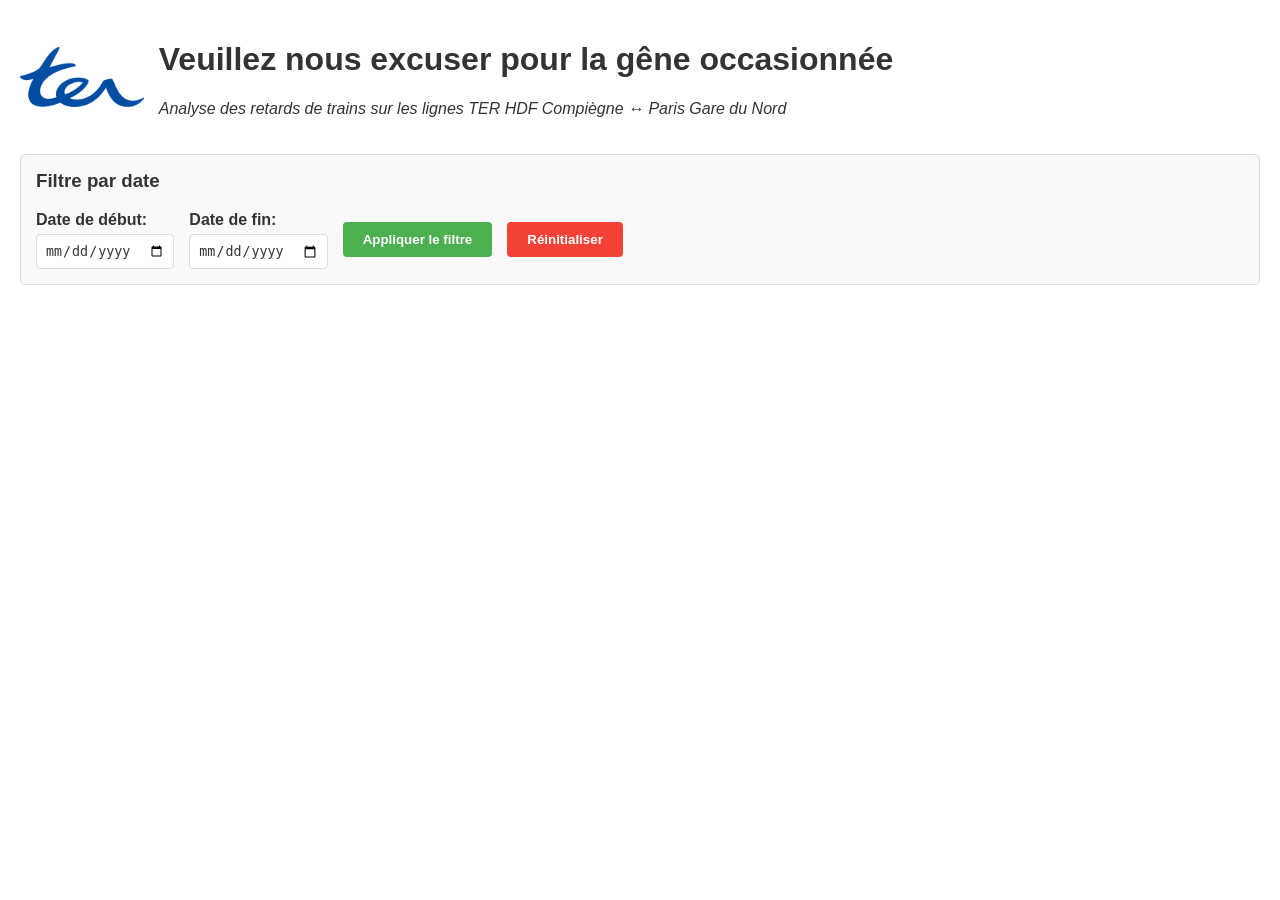
==== commit b24335b8: "separate JS code" ====
--- a/templates/index.html
+++ b/templates/index.html
@@ -214,7 +214,6 @@
       .chart-legend .legend-delay-over-45min {
         background-color: var(--chart-color-delay-over-45min);
       }
-
 
 
       /* Dark Reader detection message */
@@ -280,801 +279,6 @@
       style="margin-top: 20px; font-size: 14px; color: var(--color-text)"
     ></div>
 
-    <script>
-      async function loadStats() {
-        try {
-          const response = await fetch("/api/stats");
-          const stats = await response.json();
-
-          let html = "<h2>Statistiques globales</h2>";
-          html += '<div class="stats-container">';
-          html += `<div class="stat-box">
-                    <h3>Nombre de trajets</h3>
-                    <div class="stat-value">${stats.total_trains}</div>
-                </div>`;
-          html += `<div class="stat-box">
-                    <h3>À l'heure</h3>
-                    <div class="stat-value">${stats.on_time} (${stats.on_time_percentage.toFixed(1)}%)</div>
-                </div>`;
-          html += `<div class="stat-box">
-                    <h3>≤5 min de retard</h3>
-                    <div class="stat-value">${stats.delay_5min} (${stats.delay_5min_percentage.toFixed(1)}%)</div>
-                </div>`;
-          html += `<div class="stat-box">
-                    <h3>≤15 min de retard</h3>
-                    <div class="stat-value">${stats.delay_15min} (${stats.delay_15min_percentage.toFixed(1)}%)</div>
-                </div>`;
-          html += `<div class="stat-box">
-                    <h3>≤45 min de retard</h3>
-                    <div class="stat-value">${stats.delay_45min} (${stats.delay_45min_percentage.toFixed(1)}%)</div>
-                </div>`;
-          html += `<div class="stat-box">
-                    <h3>>45 min de retard</h3>
-                    <div class="stat-value">${stats.delay_over_45min} (${stats.delay_over_45min_percentage.toFixed(1)}%)</div>
-                </div>`;
-          html += "</div>";
-
-      // Add horizontal stacked bar chart for global statistics
-      html += '<div style="margin-top: 20px; width: fit-content;">';
-      html += '<h4>Répartition des retards</h4>';
-      html += generateGlobalChartHTML(stats);
-      html += '</div>';
-
-      // Add timeline chart placeholder
-      html += '<div style="margin-top: 30px;">';
-      html += '<h4>Évolution des retards dans le temps</h4>';
-      html += '<div id="timeline-chart" style="margin-top: 10px;"></div>';
-      html += '</div>';
-
-          document.getElementById("stats").innerHTML = html;
-        } catch (error) {
-          console.error("Erreur lors du chargement des statistiques:", error);
-        }
-      }
-
-      function generateTableHTML(stats, title) {
-        let html = `<h3>${title}</h3>`;
-        html += "<table>";
-        html +=
-          "<tr><th>Ligne</th><th>Horaire</th><th>Retard moyen</th><th>Trajets</th><th>À l'heure</th><th>≤5 min</th><th>≤15 min</th><th>≤45 min</th><th>>45 min</th><th>Retards</th></tr>";
-
-        stats.forEach((stat) => {
-          // Format the time range: HH:MM - HH:MM (duration min or hhmm)
-          let timeDisplay = stat.departure_time;
-          if (stat.arrival_time && stat.scheduled_duration) {
-            // Format duration: XXmin if < 60, XXhYY otherwise
-            let durationDisplay;
-            if (stat.scheduled_duration < 60) {
-              durationDisplay = `${stat.scheduled_duration} min`;
-            } else {
-              const hours = Math.floor(stat.scheduled_duration / 60);
-              const minutes = stat.scheduled_duration % 60;
-              durationDisplay = `${hours}h${minutes.toString().padStart(2, '0')}`;
-            }
-            timeDisplay = `${stat.departure_time} - ${stat.arrival_time} (${durationDisplay})`;
-          } else if (stat.arrival_time) {
-            timeDisplay = `${stat.departure_time} - ${stat.arrival_time}`;
-          }
-
-          html += `<tr>
-                      <td>${stat.line.split(' ')[0]}</td>
-                      <td>${timeDisplay}</td>
-                      <td>${stat.average_delay_minutes.toFixed(1)} min</td>
-                      <td>${stat.total_trains}</td>
-                      <td>${stat.on_time_percentage.toFixed(1)}%</td>
-                      <td>${stat.delay_5min_percentage.toFixed(1)}%</td>
-                      <td>${stat.delay_15min_percentage.toFixed(1)}%</td>
-                      <td>${stat.delay_45min_percentage.toFixed(1)}%</td>
-                      <td>${stat.delay_over_45min_percentage.toFixed(1)}%</td>
-                      <td>${generateInlineChartHTML(stat)}</td>
-                  </tr>`;
-        });
-
-        html += "</table>";
-
-        // Add legend below the table
-        html += generateChartLegendHTML();
-
-        return html;
-      }
-
-      function generateChartLegendHTML() {
-        return '<div class="chart-legend" style="margin-top: 10px; font-size: 12px;">' +
-               '<strong>Légende:</strong> ' +
-               '<span><span class="legend-color-box legend-on-time"></span>À l\'heure</span> | ' +
-               '<span><span class="legend-color-box legend-delay-5min"></span>≤5 min</span> | ' +
-               '<span><span class="legend-color-box legend-delay-15min"></span>≤15 min</span> | ' +
-               '<span><span class="legend-color-box legend-delay-45min"></span>≤45 min</span> | ' +
-               '<span><span class="legend-color-box legend-delay-over-45min"></span>>45 min</span>' +
-               '</div>';
-      }
-
-      function generateGlobalChartHTML(stats) {
-        const total = stats.total_trains;
-        if (total === 0) return '';
-
-        let html = '<div style="width: 100%; height: 30px; position: relative; border: 1px solid var(--color-border); border-radius: 3px; overflow: hidden; margin-bottom: 5px;">';
-
-        // On time segment
-        if (stats.on_time > 0) {
-            const width = (stats.on_time / total * 100).toFixed(1);
-            html += `<div data-chart-segment="on-time" style="width: ${width}%; height: 100%; float: left;" title="À l'heure: ${stats.on_time} (${stats.on_time_percentage.toFixed(1)}%)"></div>`;
-        }
-
-        // 0-5 min delay segment
-        if (stats.delay_5min > 0) {
-            const width = (stats.delay_5min / total * 100).toFixed(1);
-            html += `<div data-chart-segment="delay-5min" style="width: ${width}%; height: 100%; float: left;" title="≤5 min: ${stats.delay_5min} (${stats.delay_5min_percentage.toFixed(1)}%)"></div>`;
-        }
-
-        // 5-15 min delay segment
-        if (stats.delay_15min > 0) {
-            const width = (stats.delay_15min / total * 100).toFixed(1);
-            html += `<div data-chart-segment="delay-15min" style="width: ${width}%; height: 100%; float: left;" title="≤15 min: ${stats.delay_15min} (${stats.delay_15min_percentage.toFixed(1)}%)"></div>`;
-        }
-
-        // 15-45 min delay segment
-        if (stats.delay_45min > 0) {
-            const width = (stats.delay_45min / total * 100).toFixed(1);
-            html += `<div data-chart-segment="delay-45min" style="width: ${width}%; height: 100%; float: left;" title="≤45 min: ${stats.delay_45min} (${stats.delay_45min_percentage.toFixed(1)}%)"></div>`;
-        }
-
-        // Over 45 min delay segment
-        if (stats.delay_over_45min > 0) {
-            const width = (stats.delay_over_45min / total * 100).toFixed(1);
-            html += `<div data-chart-segment="delay-over-45min" style="width: ${width}%; height: 100%; float: left;" title=">45 min: ${stats.delay_over_45min} (${stats.delay_over_45min_percentage.toFixed(1)}%)"></div>`;
-        }
-
-        html += '</div>';
-
-        // Add labels below the chart
-        html += '<div style="display: flex; justify-content: space-between; font-size: 12px; margin-top: 5px;">';
-        html += '<span style="text-align: left;">À l\'heure</span>';
-        html += '<span style="text-align: right;">>45 min</span>';
-        html += '</div>';
-
-        // Add legend below the chart
-        html += generateChartLegendHTML();
-
-        return html;
-      }
-
-      function generateInlineChartHTML(stat) {
-        const total = stat.total_trains;
-        if (total === 0) return '';
-
-        let html = '<div style="width: 150px; height: 15px; position: relative; border: 1px solid var(--color-border); border-radius: 3px; overflow: hidden;">';
-
-        // On time segment
-        if (stat.on_time > 0) {
-            const width = (stat.on_time / total * 100).toFixed(1);
-            html += `<div data-chart-segment="on-time" style="width: ${width}%; height: 100%; float: left;" title="À l'heure: ${stat.on_time} (${stat.on_time_percentage.toFixed(1)}%)"></div>`;
-        }
-
-        // 0-5 min delay segment
-        if (stat.delay_5min > 0) {
-            const width = (stat.delay_5min / total * 100).toFixed(1);
-            html += `<div data-chart-segment="delay-5min" style="width: ${width}%; height: 100%; float: left;" title="≤5 min: ${stat.delay_5min} (${stat.delay_5min_percentage.toFixed(1)}%)"></div>`;
-        }
-
-        // 5-15 min delay segment
-        if (stat.delay_15min > 0) {
-            const width = (stat.delay_15min / total * 100).toFixed(1);
-            html += `<div data-chart-segment="delay-15min" style="width: ${width}%; height: 100%; float: left;" title="≤15 min: ${stat.delay_15min} (${stat.delay_15min_percentage.toFixed(1)}%)"></div>`;
-        }
-
-        // 15-45 min delay segment
-        if (stat.delay_45min > 0) {
-            const width = (stat.delay_45min / total * 100).toFixed(1);
-            html += `<div data-chart-segment="delay-45min" style="width: ${width}%; height: 100%; float: left;" title="≤45 min: ${stat.delay_45min} (${stat.delay_45min_percentage.toFixed(1)}%)"></div>`;
-        }
-
-        // Over 45 min delay segment
-        if (stat.delay_over_45min > 0) {
-            const width = (stat.delay_over_45min / total * 100).toFixed(1);
-            html += `<div data-chart-segment="delay-over-45min" style="width: ${width}%; height: 100%; float: left;" title=">45 min: ${stat.delay_over_45min} (${stat.delay_over_45min_percentage.toFixed(1)}%)"></div>`;
-        }
-
-        html += '</div>';
-        return html;
-      }
-
-      async function loadLineStats() {
-        try {
-          const response = await fetch("/api/stats?split_by_line=true");
-          const lineStats = await response.json();
-
-          const compiegneToParis = lineStats.filter(
-            (stat) => stat.direction === "Compiègne → Paris Nord",
-          );
-          const parisToCompiegne = lineStats.filter(
-            (stat) => stat.direction === "Paris Nord → Compiègne",
-          );
-
-          let html = "<h2>Statistiques par ligne</h2>";
-
-          html += generateTableHTML(compiegneToParis, "Compiègne vers Paris Nord");
-          html += "<br>";
-          html += generateTableHTML(parisToCompiegne, "Paris Nord vers Compiègne");
-
-          document.getElementById("line-stats").innerHTML = html;
-        } catch (error) {
-          console.error(
-            "Erreur lors du chargement des statistiques par ligne:",
-            error,
-          );
-        }
-      }
-
-      async function loadTimestamp() {
-        try {
-          const response = await fetch("/api/latest-timestamp");
-          const timestamp = await response.json();
-
-          let html =
-            "<p><strong>Dernière mise à jour des données :</strong> le " +
-            timestamp.fetch_timestamp +
-            " — " +
-            timestamp.row_count +
-            " trajets récupérés pour la journée du " +
-            timestamp.data_date +
-            "</p>";
-
-          if (timestamp.is_outdated) {
-            document.getElementById("timestamp").style.color = "red";
-          } else {
-            document.getElementById("timestamp").style.color = "#666";
-          }
-
-          document.getElementById("timestamp").innerHTML = html;
-        } catch (error) {
-          console.error(
-            "Erreur lors du chargement de la date de dernière mise à jour :",
-            error,
-          );
-        }
-      }
-
-      function detectDarkReader() {
-        // Check for Dark Reader HTML attributes
-        return document.documentElement.hasAttribute('data-darkreader-scheme') ||
-               document.documentElement.hasAttribute('data-darkreader-mode');
-      }
-
-      // Check for Dark Reader and show warning
-      function checkDarkReader() {
-        if (detectDarkReader()) {
-          document.getElementById('dark-reader-warning').classList.add('show');
-
-          document.getElementById('disable-dark-reader-btn').addEventListener('click', function() {
-            alert('Pour désactiver Dark Reader pour ce site:\n1. Cliquez sur l\'icône Dark Reader dans votre barre d\'outils\n2. Sélectionnez "Désactiver pour ce site"\n3. Actualisez la page');
-          });
-        }
-      }
-
-      function setupSystemThemeListener() {
-        const mediaQuery = window.matchMedia('(prefers-color-scheme: dark)');
-
-        function handleThemeChange(e) {
-          if (e.matches) {
-            document.body.classList.add('dark-theme');
-          } else {
-            document.body.classList.remove('dark-theme');
-          }
-        }
-
-        handleThemeChange(mediaQuery);
-
-        // Use the modern addEventListener method which works in all current browsers
-        if (mediaQuery.addEventListener) {
-          mediaQuery.addEventListener('change', handleThemeChange);
-        } else {
-          // Fallback for very old browsers
-          mediaQuery.addListener(handleThemeChange);
-        }
-      }
-
-      async function loadTimeline() {
-        try {
-          const response = await fetch("/api/timeline");
-          const timelineData = await response.json();
-
-          if (timelineData.length === 0) {
-            document.getElementById("timeline-chart").innerHTML = "<p>Aucune donnée disponible pour le timeline.</p>";
-            return;
-          }
-
-          // Determine time unit based on timespan
-          const startDate = new Date(timelineData[0].date);
-          const endDate = new Date(timelineData[timelineData.length - 1].date);
-          const daysSpan = (endDate - startDate) / (1000 * 60 * 60 * 24);
-          const useWeekly = daysSpan > 30; // Use weekly if span > 1 month
-
-          // Group data by time unit - simplified logic
-          const groupedData = {};
-          timelineData.forEach(entry => {
-            const date = new Date(entry.date);
-            let groupKey;
-
-            if (useWeekly) {
-              // Find the Monday of the current week
-              const dayOfWeek = date.getDay(); // 0=Sunday, 1=Monday, ..., 6=Saturday
-              const daysToMonday = (dayOfWeek === 0 ? 6 : dayOfWeek - 1); // Days back to Monday
-              const monday = new Date(date);
-              monday.setDate(date.getDate() - daysToMonday);
-
-              // Use Monday's date as the group key (YYYY-MM-DD)
-              groupKey = monday.toISOString().split('T')[0];
-            } else {
-              // Group by day (YYYY-MM-DD)
-              groupKey = entry.date;
-            }
-
-            if (!groupedData[groupKey]) {
-              // For weekly grouping, we'll fix the label later
-              const displayDate = useWeekly ? new Date(groupKey) : new Date(entry.date);
-              const displayKey = useWeekly ? groupKey : entry.date;
-
-              groupedData[groupKey] = {
-                date: displayKey,
-                total_trains: 0,
-                on_time: 0,
-                delay_5min: 0,
-                delay_15min: 0,
-                delay_45min: 0,
-                delay_over_45min: 0
-              };
-            }
-
-            // Sum up the counts
-            groupedData[groupKey].total_trains += entry.total_trains;
-            groupedData[groupKey].on_time += entry.on_time;
-            groupedData[groupKey].delay_5min += entry.delay_5min;
-            groupedData[groupKey].delay_15min += entry.delay_15min;
-            groupedData[groupKey].delay_45min += entry.delay_45min;
-            groupedData[groupKey].delay_over_45min += entry.delay_over_45min;
-          });
-
-          // Convert to array and sort
-          const groupedArray = Object.values(groupedData);
-          groupedArray.sort((a, b) => a.date.localeCompare(b.date));
-
-          // Generate HTML for timeline chart
-          let html = '<div style="display: flex; overflow-x: auto; gap: 5px; margin-bottom: 10px;">';
-
-          groupedArray.forEach(period => {
-            const total = period.total_trains;
-            if (total === 0) return;
-
-            // Format date label
-            let dateLabel;
-            if (useWeekly) {
-              const monday = new Date(period.date);
-              const sunday = new Date(monday);
-              sunday.setDate(monday.getDate() + 6); // 6 days after Monday = Sunday
-
-              const startDay = monday.getDate();
-              const endDay = sunday.getDate();
-              const startMonth = monday.getMonth() + 1;
-              const endMonth = sunday.getMonth() + 1;
-
-              // Handle month transitions
-              if (startMonth === endMonth) {
-                // Same month - format as "start-end/month"
-                dateLabel = `${startDay}-${endDay}/${startMonth.toString().padStart(2, '0')}`;
-              } else {
-                // Month transition - format as "start/month-end/month"
-                dateLabel = `${startDay}/${startMonth.toString().padStart(2, '0')}-${endDay}/${endMonth.toString().padStart(2, '0')}`;
-              }
-            } else {
-              const dateParts = period.date.split('-');
-              dateLabel = `${dateParts[2]}/${dateParts[1].padStart(2, '0')}`;
-            }
-
-            html += '<div style="min-width: 40px; text-align: center;">';
-
-            // Show total number of trips at the top
-            html += `<div style="font-size: 10px; margin-bottom: 2px;">${total}</div>`;
-
-            // Vertical stacked bar chart (reversed direction)
-            html += '<div style="width: 30px; height: 100px; position: relative; border: 1px solid var(--color-border); border-radius: 3px; overflow: hidden; margin: 0 auto;">';
-
-            // Calculate heights for each segment
-            const segmentHeight = 100 / total;
-
-            // On time (bottom segment - reversed)
-            if (period.on_time > 0) {
-              const height = period.on_time * segmentHeight;
-              html += `<div data-chart-segment="on-time" style="width: 100%; height: ${height}px; position: absolute; bottom: 0;" title="À l'heure: ${period.on_time}"></div>`;
-            }
-
-            // 0-5 min
-            if (period.delay_5min > 0) {
-              const height = period.delay_5min * segmentHeight;
-              const bottom = period.on_time * segmentHeight;
-              html += `<div data-chart-segment="delay-5min" style="width: 100%; height: ${height}px; position: absolute; bottom: ${bottom}px;" title="≤5 min: ${period.delay_5min}"></div>`;
-            }
-
-            // 5-15 min
-            if (period.delay_15min > 0) {
-              const height = period.delay_15min * segmentHeight;
-              const bottom = (period.on_time + period.delay_5min) * segmentHeight;
-              html += `<div data-chart-segment="delay-15min" style="width: 100%; height: ${height}px; position: absolute; bottom: ${bottom}px;" title="≤15 min: ${period.delay_15min}"></div>`;
-            }
-
-            // 15-45 min
-            if (period.delay_45min > 0) {
-              const height = period.delay_45min * segmentHeight;
-              const bottom = (period.on_time + period.delay_5min + period.delay_15min) * segmentHeight;
-              html += `<div data-chart-segment="delay-45min" style="width: 100%; height: ${height}px; position: absolute; bottom: ${bottom}px;" title="≤45 min: ${period.delay_45min}"></div>`;
-            }
-
-            // Over 45 min (top segment - reversed)
-            if (period.delay_over_45min > 0) {
-              const height = period.delay_over_45min * segmentHeight;
-              const bottom = (period.on_time + period.delay_5min + period.delay_15min + period.delay_45min) * segmentHeight;
-              html += `<div data-chart-segment="delay-over-45min" style="width: 100%; height: ${height}px; position: absolute; bottom: ${bottom}px;" title=">45 min: ${period.delay_over_45min}"></div>`;
-            }
-
-            html += '</div>';
-            html += `<div style="font-size: 10px; margin-top: 2px;">${dateLabel}</div>`;
-            html += '</div>';
-          });
-
-          html += '</div>';
-          html += generateChartLegendHTML();
-
-          document.getElementById("timeline-chart").innerHTML = html;
-
-        } catch (error) {
-          console.error("Erreur lors du chargement du timeline:", error);
-          document.getElementById("timeline-chart").innerHTML = "<p>Erreur lors du chargement du timeline.</p>";
-        }
-      }
-
-      // Global variables for date filtering
-      let currentStartDate = null;
-      let currentEndDate = null;
-
-      async function loadDateRange() {
-        try {
-          const response = await fetch("/api/date-range");
-          const dateRange = await response.json();
-
-          if (dateRange.min_date && dateRange.max_date) {
-            // Set default dates to full range
-            currentStartDate = dateRange.min_date;
-            currentEndDate = dateRange.max_date;
-
-            // Set input values and constraints directly
-            document.getElementById('start-date').value = dateRange.min_date;
-            document.getElementById('end-date').value = dateRange.max_date;
-            document.getElementById('start-date').max = dateRange.max_date;
-            document.getElementById('end-date').max = dateRange.max_date;
-            document.getElementById('start-date').min = dateRange.min_date;
-            document.getElementById('end-date').min = dateRange.min_date;
-          }
-        } catch (error) {
-          console.error("Erreur lors du chargement de la plage de dates:", error);
-        }
-      }
-
-      function buildUrlWithDates(url, startDate, endDate) {
-        let urlWithParams = url;
-        const separator = url.includes('?') ? '&' : '?';
-        if (startDate && endDate) {
-          urlWithParams += `${separator}start_date=${startDate}&end_date=${endDate}`;
-        } else if (startDate) {
-          urlWithParams += `${separator}start_date=${startDate}`;
-        } else if (endDate) {
-          urlWithParams += `${separator}end_date=${endDate}`;
-        }
-        return urlWithParams;
-      }
-
-      async function loadStats() {
-        try {
-          let url = "/api/stats";
-          if (currentStartDate || currentEndDate) {
-            url = buildUrlWithDates(url, currentStartDate, currentEndDate);
-          }
-
-          const response = await fetch(url);
-          const stats = await response.json();
-
-          let html = "<h2>Statistiques globales</h2>";
-          html += '<div class="stats-container">';
-          html += `<div class="stat-box">
-                    <h3>Nombre de trajets</h3>
-                    <div class="stat-value">${stats.total_trains}</div>
-                </div>`;
-          html += `<div class="stat-box">
-                    <h3>À l'heure</h3>
-                    <div class="stat-value">${stats.on_time} (${stats.on_time_percentage.toFixed(1)}%)</div>
-                </div>`;
-          html += `<div class="stat-box">
-                    <h3>≤5 min de retard</h3>
-                    <div class="stat-value">${stats.delay_5min} (${stats.delay_5min_percentage.toFixed(1)}%)</div>
-                </div>`;
-          html += `<div class="stat-box">
-                    <h3>≤15 min de retard</h3>
-                    <div class="stat-value">${stats.delay_15min} (${stats.delay_15min_percentage.toFixed(1)}%)</div>
-                </div>`;
-          html += `<div class="stat-box">
-                    <h3>≤45 min de retard</h3>
-                    <div class="stat-value">${stats.delay_45min} (${stats.delay_45min_percentage.toFixed(1)}%)</div>
-                </div>`;
-          html += `<div class="stat-box">
-                    <h3>>45 min de retard</h3>
-                    <div class="stat-value">${stats.delay_over_45min} (${stats.delay_over_45min_percentage.toFixed(1)}%)</div>
-                </div>`;
-          html += "</div>";
-
-      // Add horizontal stacked bar chart for global statistics
-      html += '<div style="margin-top: 20px; width: fit-content;">';
-      html += '<h4>Répartition des retards</h4>';
-      html += generateGlobalChartHTML(stats);
-      html += '</div>';
-
-      // Add timeline chart placeholder
-      html += '<div style="margin-top: 30px;">';
-      html += '<h4>Évolution des retards dans le temps</h4>';
-      html += '<div id="timeline-chart" style="margin-top: 10px;"></div>';
-      html += '</div>';
-
-          document.getElementById("stats").innerHTML = html;
-        } catch (error) {
-          console.error("Erreur lors du chargement des statistiques:", error);
-        }
-      }
-
-      async function loadLineStats() {
-        try {
-          let url = "/api/stats?split_by_line=true";
-          if (currentStartDate || currentEndDate) {
-            url = buildUrlWithDates(url, currentStartDate, currentEndDate);
-          }
-
-          const response = await fetch(url);
-          const lineStats = await response.json();
-
-          const compiegneToParis = lineStats.filter(
-            (stat) => stat.direction === "Compiègne → Paris Nord",
-          );
-          const parisToCompiegne = lineStats.filter(
-            (stat) => stat.direction === "Paris Nord → Compiègne",
-          );
-
-          let html = "<h2>Statistiques par ligne</h2>";
-
-          html += generateTableHTML(compiegneToParis, "Compiègne vers Paris Nord");
-          html += "<br>";
-          html += generateTableHTML(parisToCompiegne, "Paris Nord vers Compiègne");
-
-          document.getElementById("line-stats").innerHTML = html;
-        } catch (error) {
-          console.error(
-            "Erreur lors du chargement des statistiques par ligne:",
-            error,
-          );
-        }
-      }
-
-      async function loadTimeline() {
-        try {
-          let url = "/api/timeline";
-          if (currentStartDate || currentEndDate) {
-            url = buildUrlWithDates(url, currentStartDate, currentEndDate);
-          }
-
-          const response = await fetch(url);
-          const timelineData = await response.json();
-
-          if (timelineData.length === 0) {
-            document.getElementById("timeline-chart").innerHTML = "<p>Aucune donnée disponible pour le timeline.</p>";
-            return;
-          }
-
-          // Determine time unit based on timespan
-          const startDate = new Date(timelineData[0].date);
-          const endDate = new Date(timelineData[timelineData.length - 1].date);
-          const daysSpan = (endDate - startDate) / (1000 * 60 * 60 * 24);
-          const useWeekly = daysSpan > 30; // Use weekly if span > 1 month
-
-          // Group data by time unit - simplified logic
-          const groupedData = {};
-          timelineData.forEach(entry => {
-            const date = new Date(entry.date);
-            let groupKey;
-
-            if (useWeekly) {
-              // Find the Monday of the current week
-              const dayOfWeek = date.getDay(); // 0=Sunday, 1=Monday, ..., 6=Saturday
-              const daysToMonday = (dayOfWeek === 0 ? 6 : dayOfWeek - 1); // Days back to Monday
-              const monday = new Date(date);
-              monday.setDate(date.getDate() - daysToMonday);
-
-              // Use Monday's date as the group key (YYYY-MM-DD)
-              groupKey = monday.toISOString().split('T')[0];
-            } else {
-              // Group by day (YYYY-MM-DD)
-              groupKey = entry.date;
-            }
-
-            if (!groupedData[groupKey]) {
-              // For weekly grouping, we'll fix the label later
-              const displayDate = useWeekly ? new Date(groupKey) : new Date(entry.date);
-              const displayKey = useWeekly ? groupKey : entry.date;
-
-              groupedData[groupKey] = {
-                date: displayKey,
-                total_trains: 0,
-                on_time: 0,
-                delay_5min: 0,
-                delay_15min: 0,
-                delay_45min: 0,
-                delay_over_45min: 0
-              };
-            }
-
-            // Sum up the counts
-            groupedData[groupKey].total_trains += entry.total_trains;
-            groupedData[groupKey].on_time += entry.on_time;
-            groupedData[groupKey].delay_5min += entry.delay_5min;
-            groupedData[groupKey].delay_15min += entry.delay_15min;
-            groupedData[groupKey].delay_45min += entry.delay_45min;
-            groupedData[groupKey].delay_over_45min += entry.delay_over_45min;
-          });
-
-          // Convert to array and sort
-          const groupedArray = Object.values(groupedData);
-          groupedArray.sort((a, b) => a.date.localeCompare(b.date));
-
-          // Generate HTML for timeline chart
-          let html = '<div style="display: flex; overflow-x: auto; gap: 5px; margin-bottom: 10px;">';
-
-          groupedArray.forEach(period => {
-            const total = period.total_trains;
-            if (total === 0) return;
-
-            // Format date label
-            let dateLabel;
-            if (useWeekly) {
-              const monday = new Date(period.date);
-              const sunday = new Date(monday);
-              sunday.setDate(monday.getDate() + 6); // 6 days after Monday = Sunday
-
-              const startDay = monday.getDate();
-              const endDay = sunday.getDate();
-              const startMonth = monday.getMonth() + 1;
-              const endMonth = sunday.getMonth() + 1;
-
-              // Handle month transitions
-              if (startMonth === endMonth) {
-                // Same month - format as "start-end/month"
-                dateLabel = `${startDay}-${endDay}/${startMonth.toString().padStart(2, '0')}`;
-              } else {
-                // Month transition - format as "start/month-end/month"
-                dateLabel = `${startDay}/${startMonth.toString().padStart(2, '0')}-${endDay}/${endMonth.toString().padStart(2, '0')}`;
-              }
-            } else {
-              const dateParts = period.date.split('-');
-              dateLabel = `${dateParts[2]}/${dateParts[1].padStart(2, '0')}`;
-            }
-
-            html += '<div style="min-width: 40px; text-align: center;">';
-
-            // Show total number of trips at the top
-            html += `<div style="font-size: 10px; margin-bottom: 2px;">${total}</div>`;
-
-            // Vertical stacked bar chart (reversed direction)
-            html += '<div style="width: 30px; height: 100px; position: relative; border: 1px solid var(--color-border); border-radius: 3px; overflow: hidden; margin: 0 auto;">';
-
-            // Calculate heights for each segment
-            const segmentHeight = 100 / total;
-
-            // On time (bottom segment - reversed)
-            if (period.on_time > 0) {
-              const height = period.on_time * segmentHeight;
-              html += `<div data-chart-segment="on-time" style="width: 100%; height: ${height}px; position: absolute; bottom: 0;" title="À l'heure: ${period.on_time}"></div>`;
-            }
-
-            // 0-5 min
-            if (period.delay_5min > 0) {
-              const height = period.delay_5min * segmentHeight;
-              const bottom = period.on_time * segmentHeight;
-              html += `<div data-chart-segment="delay-5min" style="width: 100%; height: ${height}px; position: absolute; bottom: ${bottom}px;" title="≤5 min: ${period.delay_5min}"></div>`;
-            }
-
-            // 5-15 min
-            if (period.delay_15min > 0) {
-              const height = period.delay_15min * segmentHeight;
-              const bottom = (period.on_time + period.delay_5min) * segmentHeight;
-              html += `<div data-chart-segment="delay-15min" style="width: 100%; height: ${height}px; position: absolute; bottom: ${bottom}px;" title="≤15 min: ${period.delay_15min}"></div>`;
-            }
-
-            // 15-45 min
-            if (period.delay_45min > 0) {
-              const height = period.delay_45min * segmentHeight;
-              const bottom = (period.on_time + period.delay_5min + period.delay_15min) * segmentHeight;
-              html += `<div data-chart-segment="delay-45min" style="width: 100%; height: ${height}px; position: absolute; bottom: ${bottom}px;" title="≤45 min: ${period.delay_45min}"></div>`;
-            }
-
-            // Over 45 min (top segment - reversed)
-            if (period.delay_over_45min > 0) {
-              const height = period.delay_over_45min * segmentHeight;
-              const bottom = (period.on_time + period.delay_5min + period.delay_15min + period.delay_45min) * segmentHeight;
-              html += `<div data-chart-segment="delay-over-45min" style="width: 100%; height: ${height}px; position: absolute; bottom: ${bottom}px;" title=">45 min: ${period.delay_over_45min}"></div>`;
-            }
-
-            html += '</div>';
-            html += `<div style="font-size: 10px; margin-top: 2px;">${dateLabel}</div>`;
-            html += '</div>';
-          });
-
-          html += '</div>';
-          html += generateChartLegendHTML();
-
-          document.getElementById("timeline-chart").innerHTML = html;
-
-        } catch (error) {
-          console.error("Erreur lors du chargement du timeline:", error);
-          document.getElementById("timeline-chart").innerHTML = "<p>Erreur lors du chargement du timeline.</p>";
-        }
-      }
-
-      function setupDateFilter() {
-        document.getElementById('apply-filter').addEventListener('click', function() {
-          const startDate = document.getElementById('start-date').value;
-          const endDate = document.getElementById('end-date').value;
-
-          // Validate dates
-          if (startDate && endDate && startDate > endDate) {
-            alert('La date de début ne peut pas être postérieure à la date de fin.');
-            return;
-          }
-
-          // Update global variables
-          currentStartDate = startDate || null;
-          currentEndDate = endDate || null;
-
-          // Reload all data with new date filter
-          loadStats();
-          loadLineStats();
-          loadTimeline();
-        });
-
-        document.getElementById('reset-filter').addEventListener('click', async function() {
-          // Reset to default date range
-          const response = await fetch("/api/date-range");
-          const dateRange = await response.json();
-
-          currentStartDate = dateRange.min_date;
-          currentEndDate = dateRange.max_date;
-
-          // Update input values
-          document.getElementById('start-date').value = dateRange.min_date;
-          document.getElementById('end-date').value = dateRange.max_date;
-
-          // Reload all data with full date range
-          loadStats();
-          loadLineStats();
-          loadTimeline();
-        });
-      }
-
-      window.onload = function () {
-        loadDateRange();
-        loadStats();
-        loadLineStats();
-        loadTimestamp();
-        loadTimeline();
-
-        checkDarkReader();
-
-        setupSystemThemeListener();
-        setupDateFilter();
-      };
-    </script>
+    <script src="/static/script.js"></script>
   </body>
-</html>
+</html>
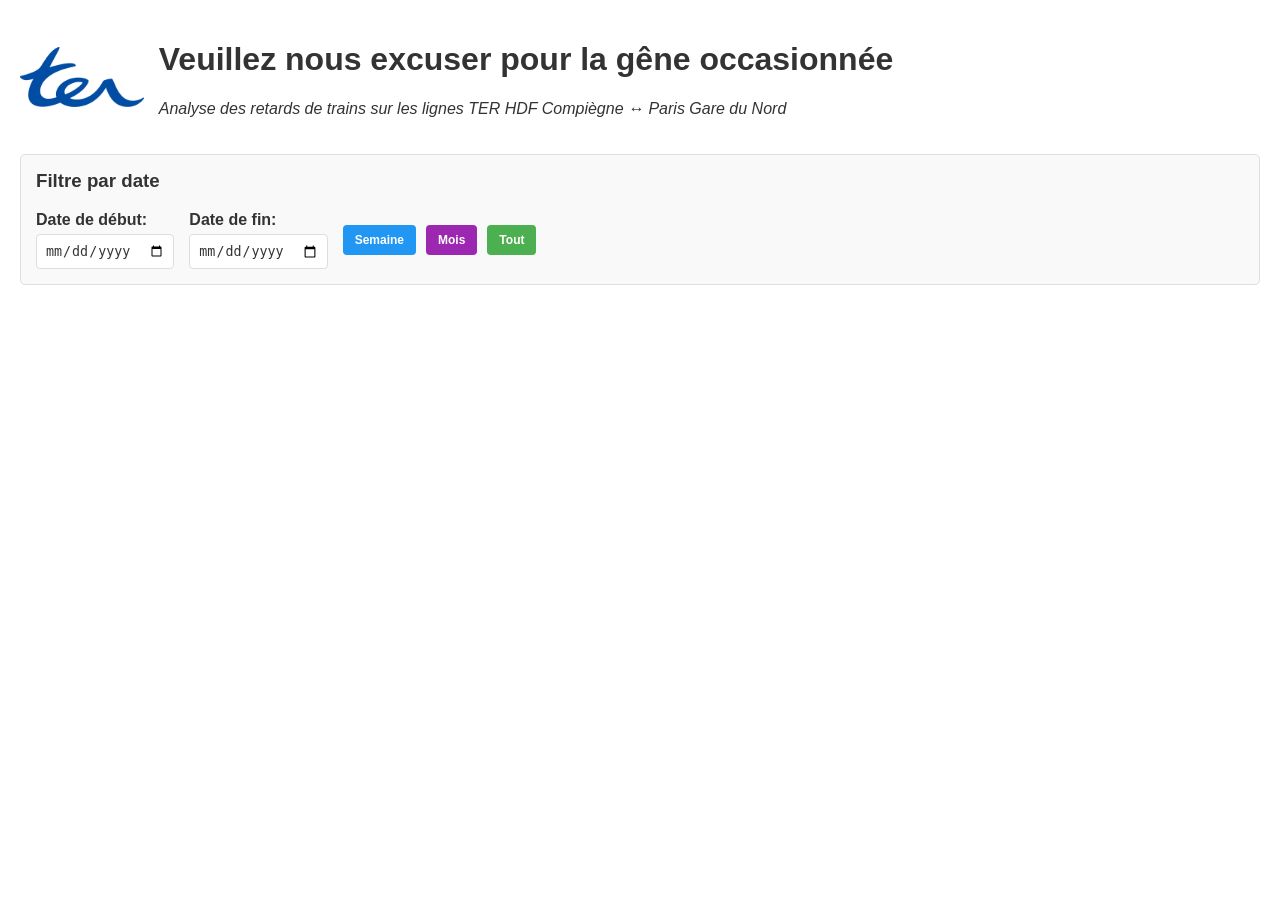
==== commit 484a780c: "date range buttons" ====
--- a/templates/index.html
+++ b/templates/index.html
@@ -81,20 +81,6 @@
         width: auto;
         table-layout: auto;
       }
-      th,
-      td {
-        border: 1px solid #ddd;
-        padding: 8px 12px;
-        text-align: left;
-        white-space: nowrap;
-        font-size: 14px;
-      }
-      th {
-        background-color: #f2f2f2;
-      }
-      tr:nth-child(even) {
-        background-color: #f9f9f9;
-      }
       .header-with-logo {
         display: flex;
         align-items: center;
@@ -147,22 +133,26 @@
         background-color: var(--color-stat-box-bg);
       }
 
+      table {
+        border-color: var(--color-border);
+      }
+
+      th, td {
+        border: 1px solid;
+        border-color: var(--color-border);
+        color: var(--color-text);
+        padding: 8px 12px;
+        text-align: left;
+        white-space: nowrap;
+        font-size: 14px;
+      }
+
       th {
         background-color: var(--color-table-header);
-        color: var(--color-text);
       }
 
       tr:nth-child(even) {
         background-color: var(--color-table-even);
-      }
-
-      table {
-        border-color: var(--color-border);
-      }
-
-      th, td {
-        border-color: var(--color-border);
-        color: var(--color-text);
       }
 
       /* Chart colors */
@@ -258,10 +248,11 @@
           <input type="date" id="end-date" style="padding: 8px; border-radius: 4px; border: 1px solid var(--color-border); background-color: var(--color-background); color: var(--color-text);" lang="fr">
         </div>
         <div style="display: flex; flex-direction: column; gap: 5px; justify-content: flex-end;">
-          <button id="apply-filter" style="padding: 10px 20px; background-color: #4CAF50; color: white; border: none; border-radius: 4px; cursor: pointer; font-weight: bold;">Appliquer le filtre</button>
-        </div>
-        <div style="display: flex; flex-direction: column; gap: 5px; justify-content: flex-end;">
-          <button id="reset-filter" style="padding: 10px 20px; background-color: #f44336; color: white; border: none; border-radius: 4px; cursor: pointer; font-weight: bold;">Réinitialiser</button>
+          <div style="display: flex; gap: 10px; flex-wrap: wrap;">
+            <button id="preset-week" style="padding: 8px 12px; background-color: #2196F3; color: white; border: none; border-radius: 4px; cursor: pointer; font-size: 12px; font-weight: bold;">Semaine</button>
+            <button id="preset-month" style="padding: 8px 12px; background-color: #9C27B0; color: white; border: none; border-radius: 4px; cursor: pointer; font-size: 12px; font-weight: bold;">Mois</button>
+            <button id="preset-all" style="padding: 8px 12px; background-color: #4CAF50; color: white; border: none; border-radius: 4px; cursor: pointer; font-size: 12px; font-weight: bold;">Tout</button>
+          </div>
         </div>
       </div>
     </div>
@@ -281,4 +272,4 @@
 
     <script src="/static/script.js"></script>
   </body>
-</html>+</html>
